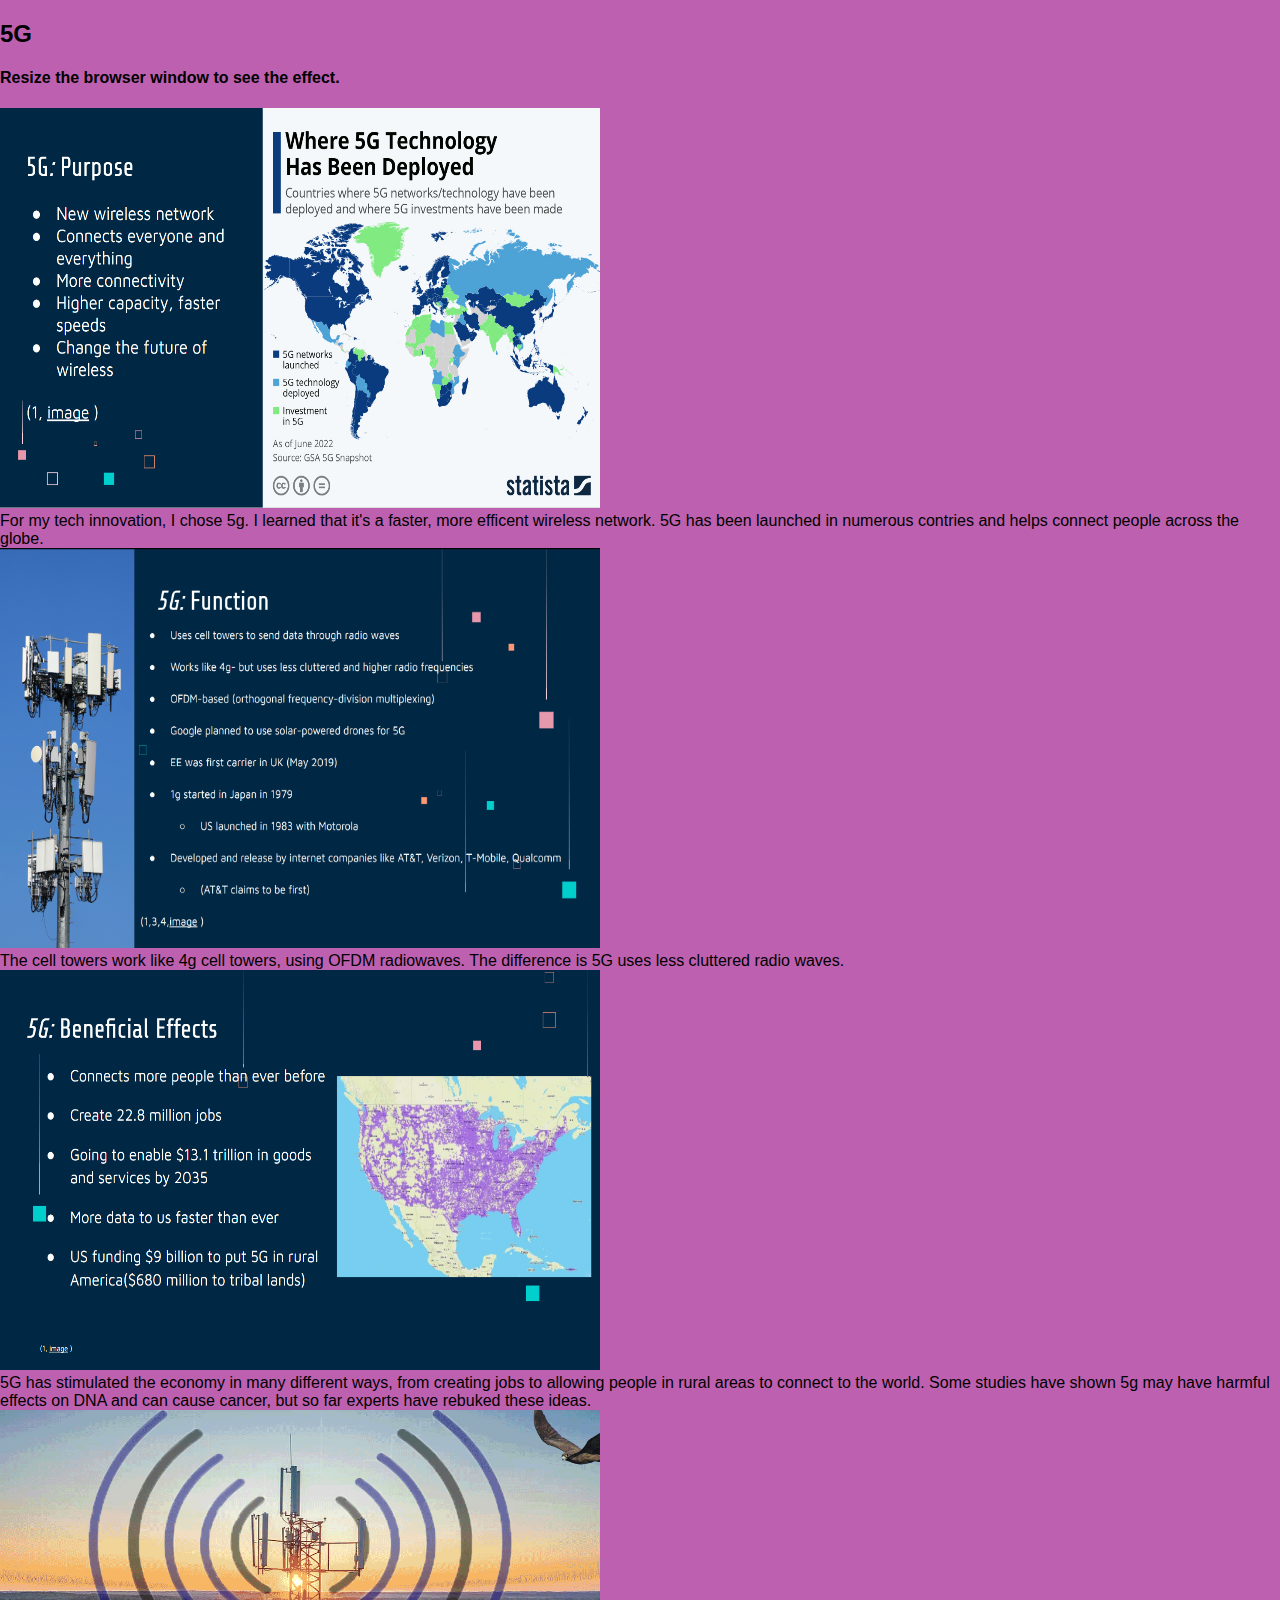
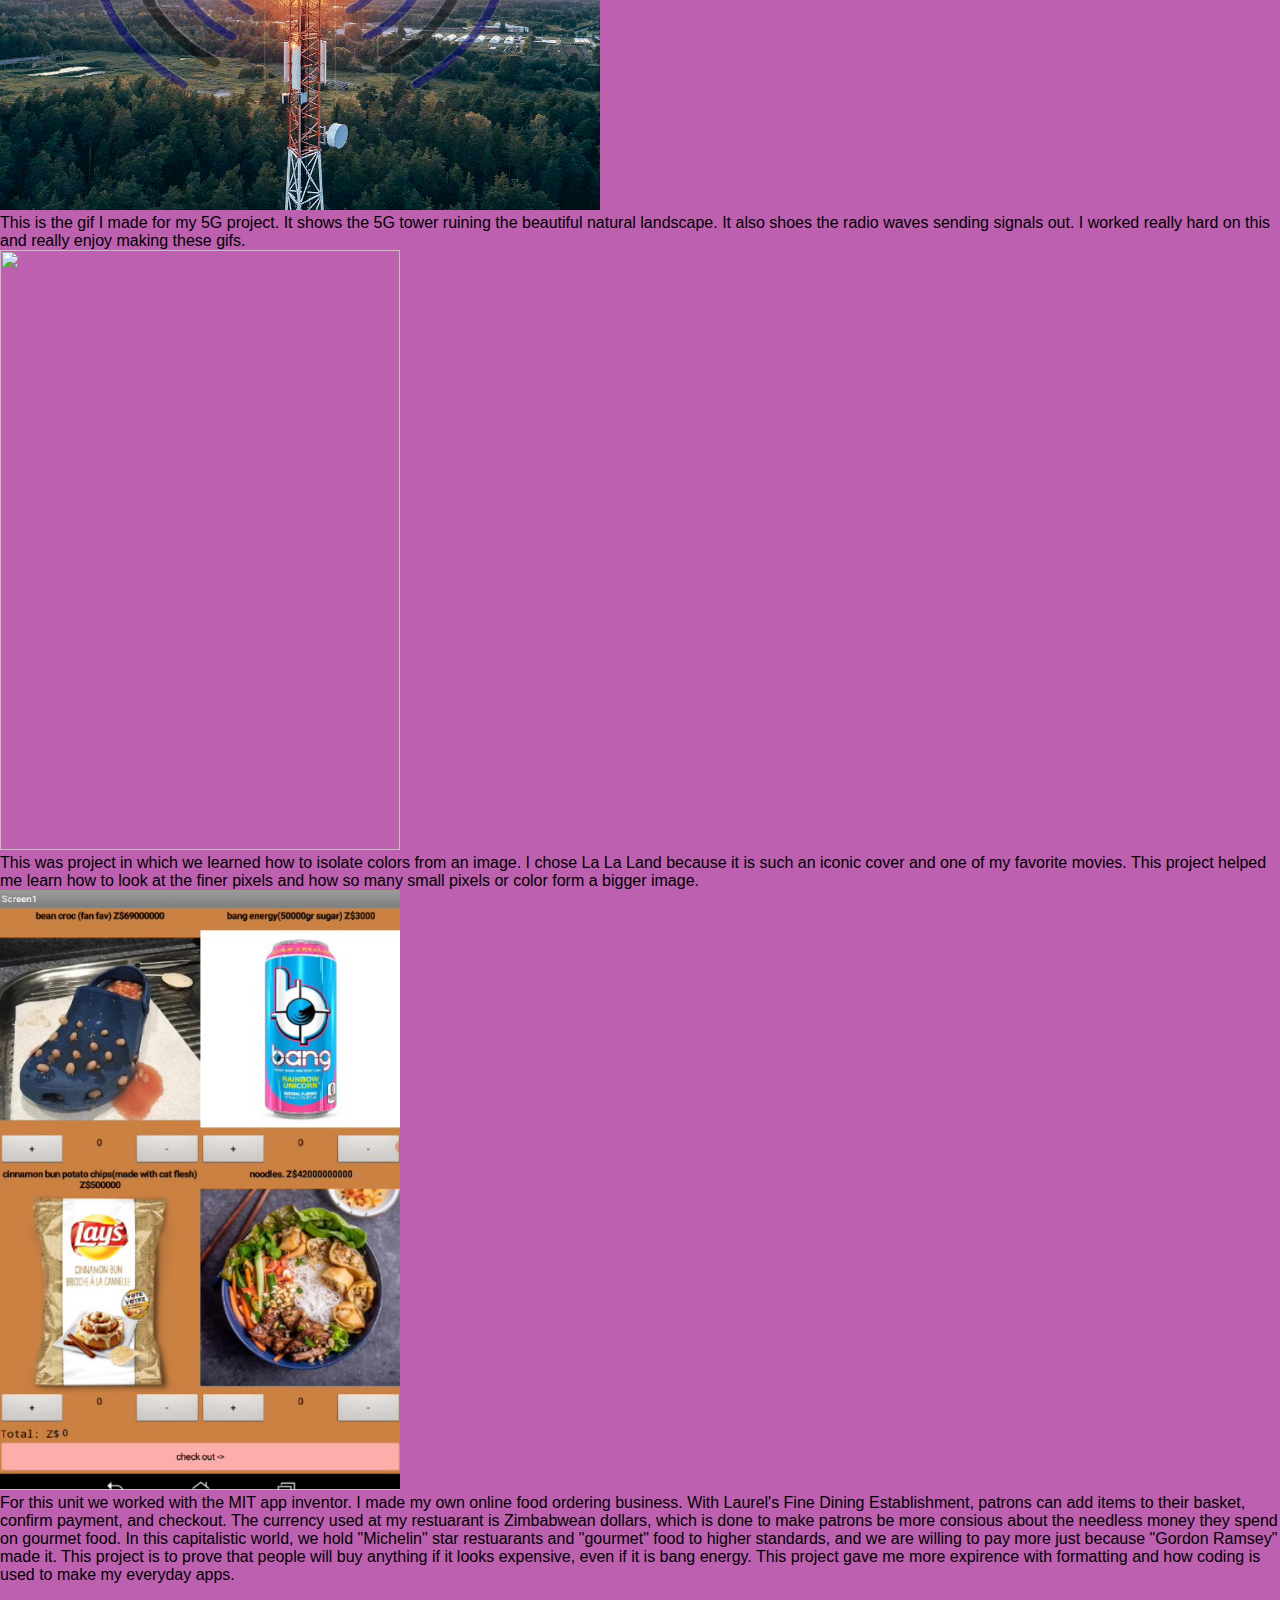
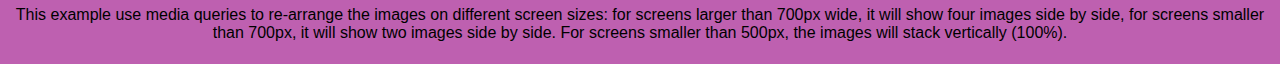
==== joc.html @ e8281bb2 "Add files via upload" ====
<!DOCTYPE html>
<html>
<head>
	<title>5G by Laurel</title>
	<link rel="stylesheet" href = "stylesheetindex.css">
</head>

<body>
	<h2>5G</h2>

<h4>Resize the browser window to see the effect.</h4>

<div class="responsive">
  <div class="gallery">
    <a target="_blank" href="purpose.jpg">
      <img src="purpose.jpg"  width="600" height="400">
    </a>
    <div class="desc">For my tech innovation, I chose 5g. I learned that it's a faster, more efficent wireless network. 5G has been launched in numerous contries and helps connect people across the globe.</div>
  </div>
</div>


<div class="responsive">
  <div class="gallery">
    <a target="_blank" href="function.jpg">
      <img src="function.jpg" width="600" height="400">
    </a>
    <div class="desc">The cell towers work like 4g cell towers, using OFDM radiowaves. The difference is 5G uses less cluttered radio waves.</div>
  </div>
</div>

<div class="responsive">
  <div class="gallery">
    <a target="_blank" href="effects.jpg">
      <img src="effects.jpg" width="600" height="400">
    </a>
    <div class="desc">5G has stimulated the economy in many different ways, from creating jobs to allowing people in rural areas to connect to the world. Some studies have shown 5g may have harmful effects on DNA and can cause cancer, but so far experts have rebuked these ideas.</div>
  </div>
</div>

<div class="responsive">
  <div class="gallery">
    <a target="_blank" href="cell_tower.gif">
      <img src="cell_tower.gif" width="600" height="400">
    </a>
    <div class="desc">This is the gif I made for my 5G project. It shows the 5G tower ruining the beautiful natural landscape. It also shoes the radio waves sending signals out. I worked really hard on this and really enjoy making these gifs.</div>
  </div>

<div class="responsive">
  <div class="gallery">
    <a target="_blank" href="JOC-Pshop-Balloons2.jpg">
      <img src="JOC-Pshop-Balloons2.jpg" width="400" height="600">
    </a>
    <div class="desc">This was project in which we learned how to isolate colors from an image. I chose La La Land because it is such an iconic cover and one of my favorite movies. This project helped me learn how to look at the finer pixels and how so many small pixels or color form a bigger image.</div>
  </div>

  <div class="responsive">
  <div class="gallery">
    <a target="_blank" href="Laurels_online_resturant.png">
      <img src="Laurels_online_resturant.jpg" width="400" height="600">
    </a>
    <div class="desc">For this unit we worked with the MIT app inventor. I made my own online food ordering business. With Laurel's Fine Dining Establishment, patrons can add items to their basket, confirm payment, and checkout. The currency used at my restuarant is Zimbabwean dollars, which is done to make patrons be more consious about the needless money they spend on gourmet food. In this capitalistic world, we hold "Michelin" star restuarants and "gourmet" food to higher standards, and we are willing to pay more just because "Gordon Ramsey" made it. This project is to prove that people will buy anything if it looks expensive, even if it is bang energy. This project gave me more expirence with formatting and how coding is used to make my everyday apps.</div>
  </div>

  </div>

<div class="clearfix"></div>

<div style="padding:6px;">
  <p>This example use media queries to re-arrange the images on different screen sizes: for screens larger than 700px wide, it will show four images side by side, for screens smaller than 700px, it will show two images side by side. For screens smaller than 500px, the images will stack vertically (100%).</p>
</div>
</body>
</html>
---- stylesheetindex.css ----
body, html {
  background-color: #BE60B0;
  height: 100%;
  margin: 0;
  font-family: Arial, Helvetica, sans-serif;
}

.hero-image {
  background-image: linear-gradient(rgba(0, 0, 0, 0.5), rgba(0, 0, 0, 0.5)), url("IMG_4593.jpeg");
  height: 40%;
  background-position: center;
  background-repeat: no-repeat;
  background-size: cover;
  position: relative;
}

.hero-text {
  text-align: center;
  position: absolute;
  top: 50%;
  left: 50%;
  transform: translate(-50%, -50%);
  color: white;
}

button {
  border: none;
  outline: 100;
  display: inline-block;
  padding: 10px 25px;
  color: black;
  background-color: #ddd;
  text-align: center;
  cursor: pointer;
}

button:hover {
  background-color: #555;
  color: white;
}

p {
  text-align: center;
}
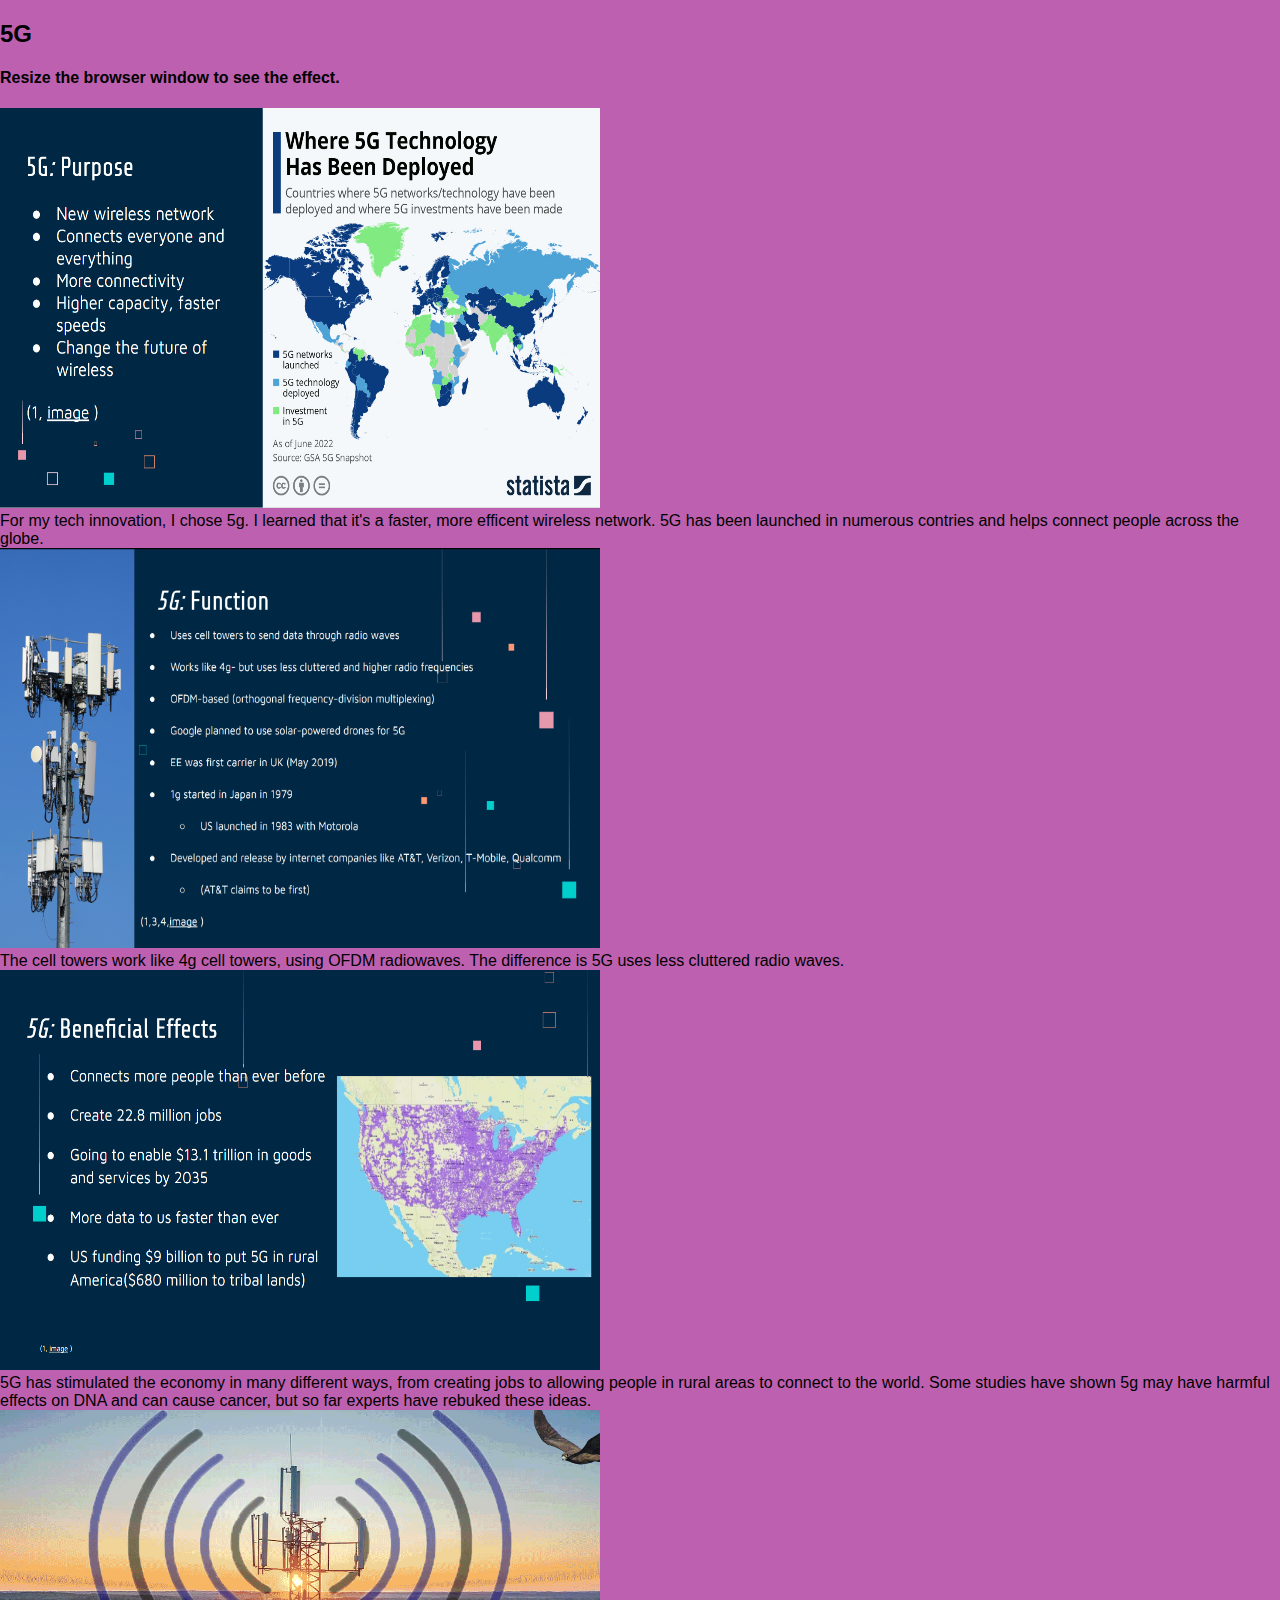
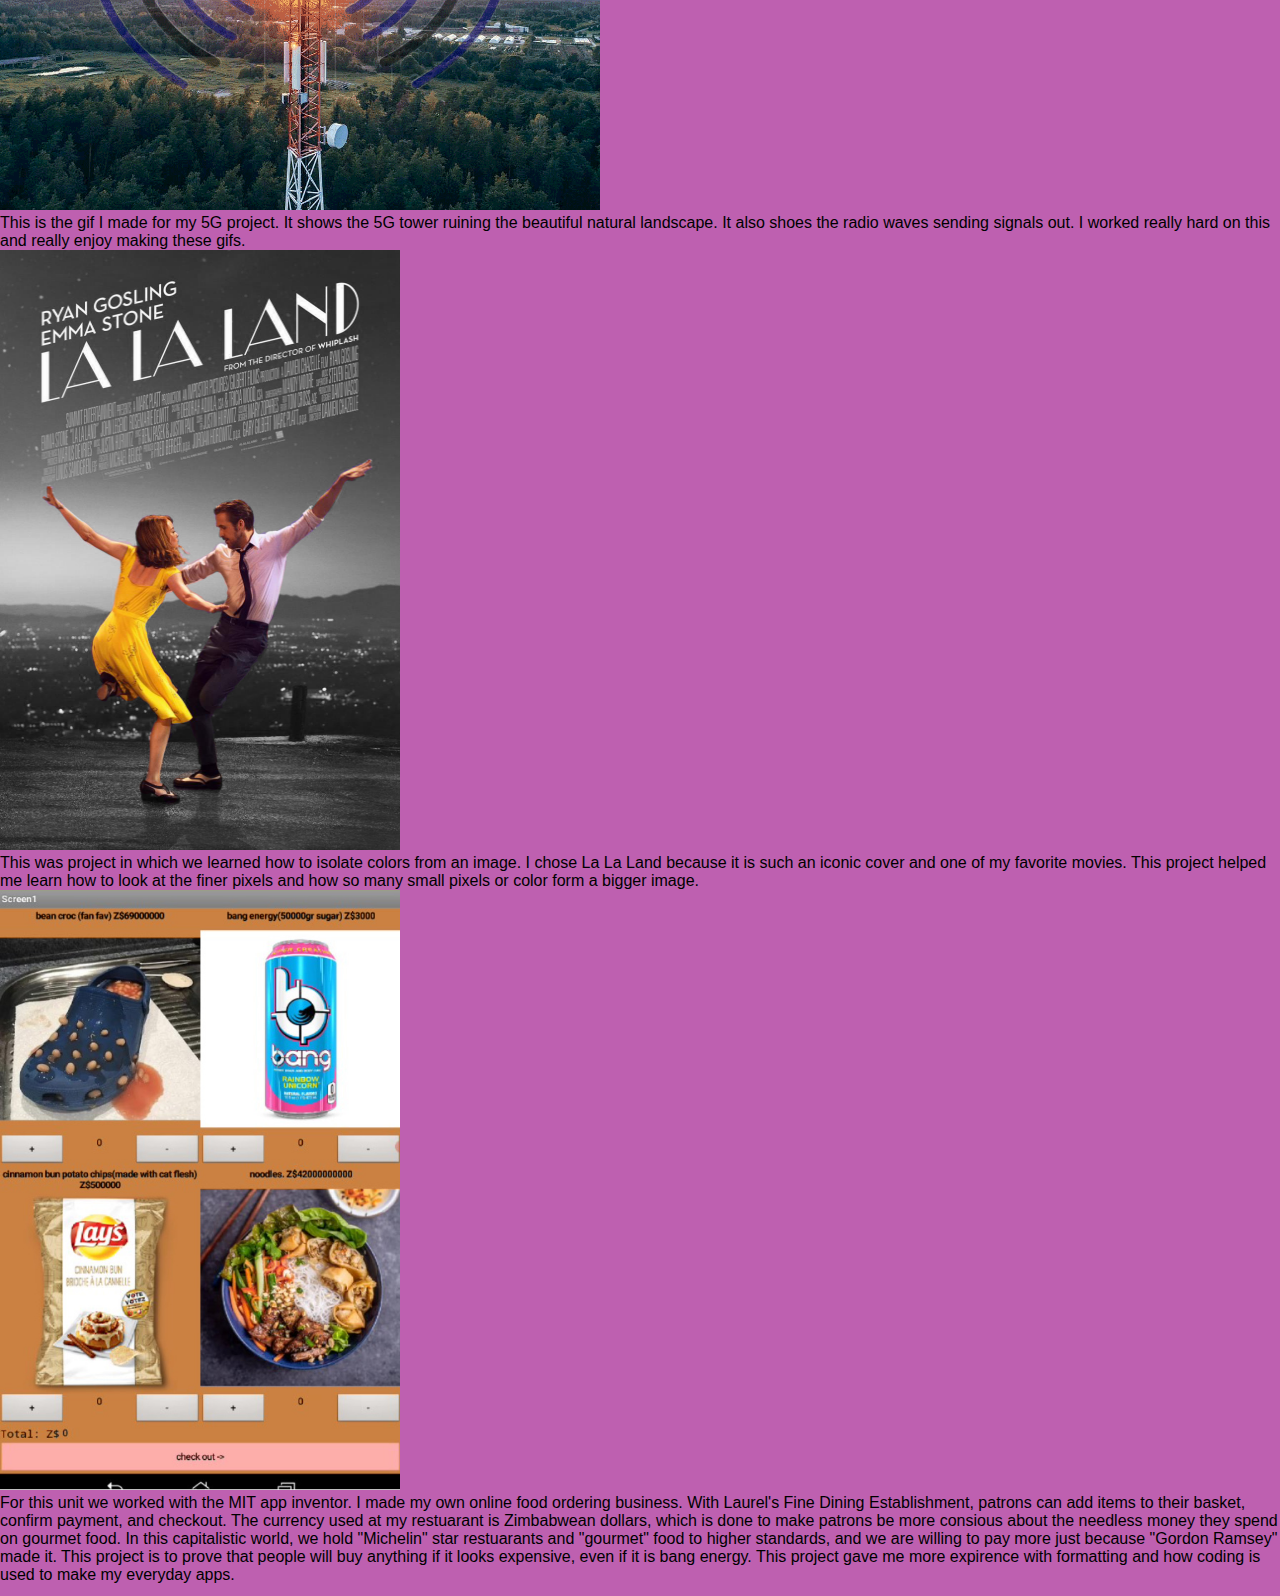
==== commit 9824fbde: "Update joc.html" ====
--- a/joc.html
+++ b/joc.html
@@ -67,7 +67,7 @@
 <div class="clearfix"></div>
 
 <div style="padding:6px;">
-  <p>This example use media queries to re-arrange the images on different screen sizes: for screens larger than 700px wide, it will show four images side by side, for screens smaller than 700px, it will show two images side by side. For screens smaller than 500px, the images will stack vertically (100%).</p>
+  
 </div>
 </body>
 </html>
